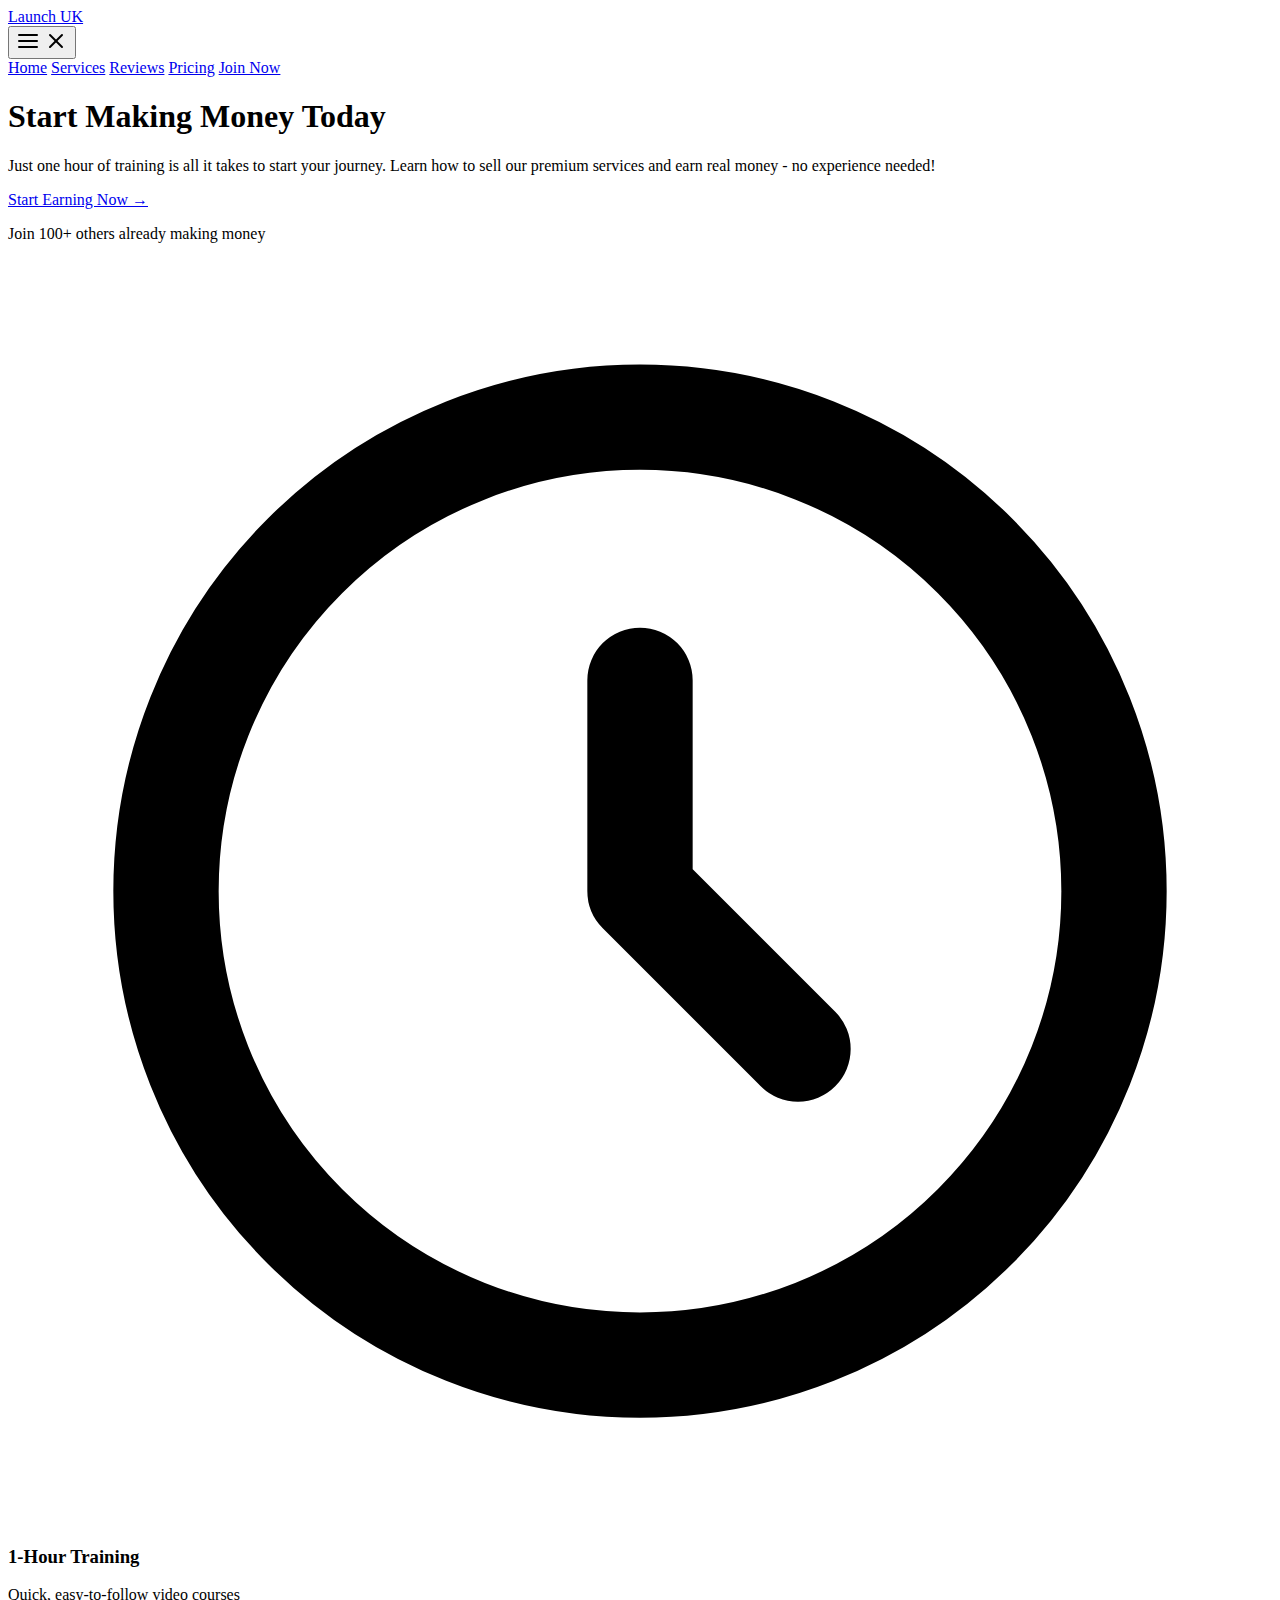
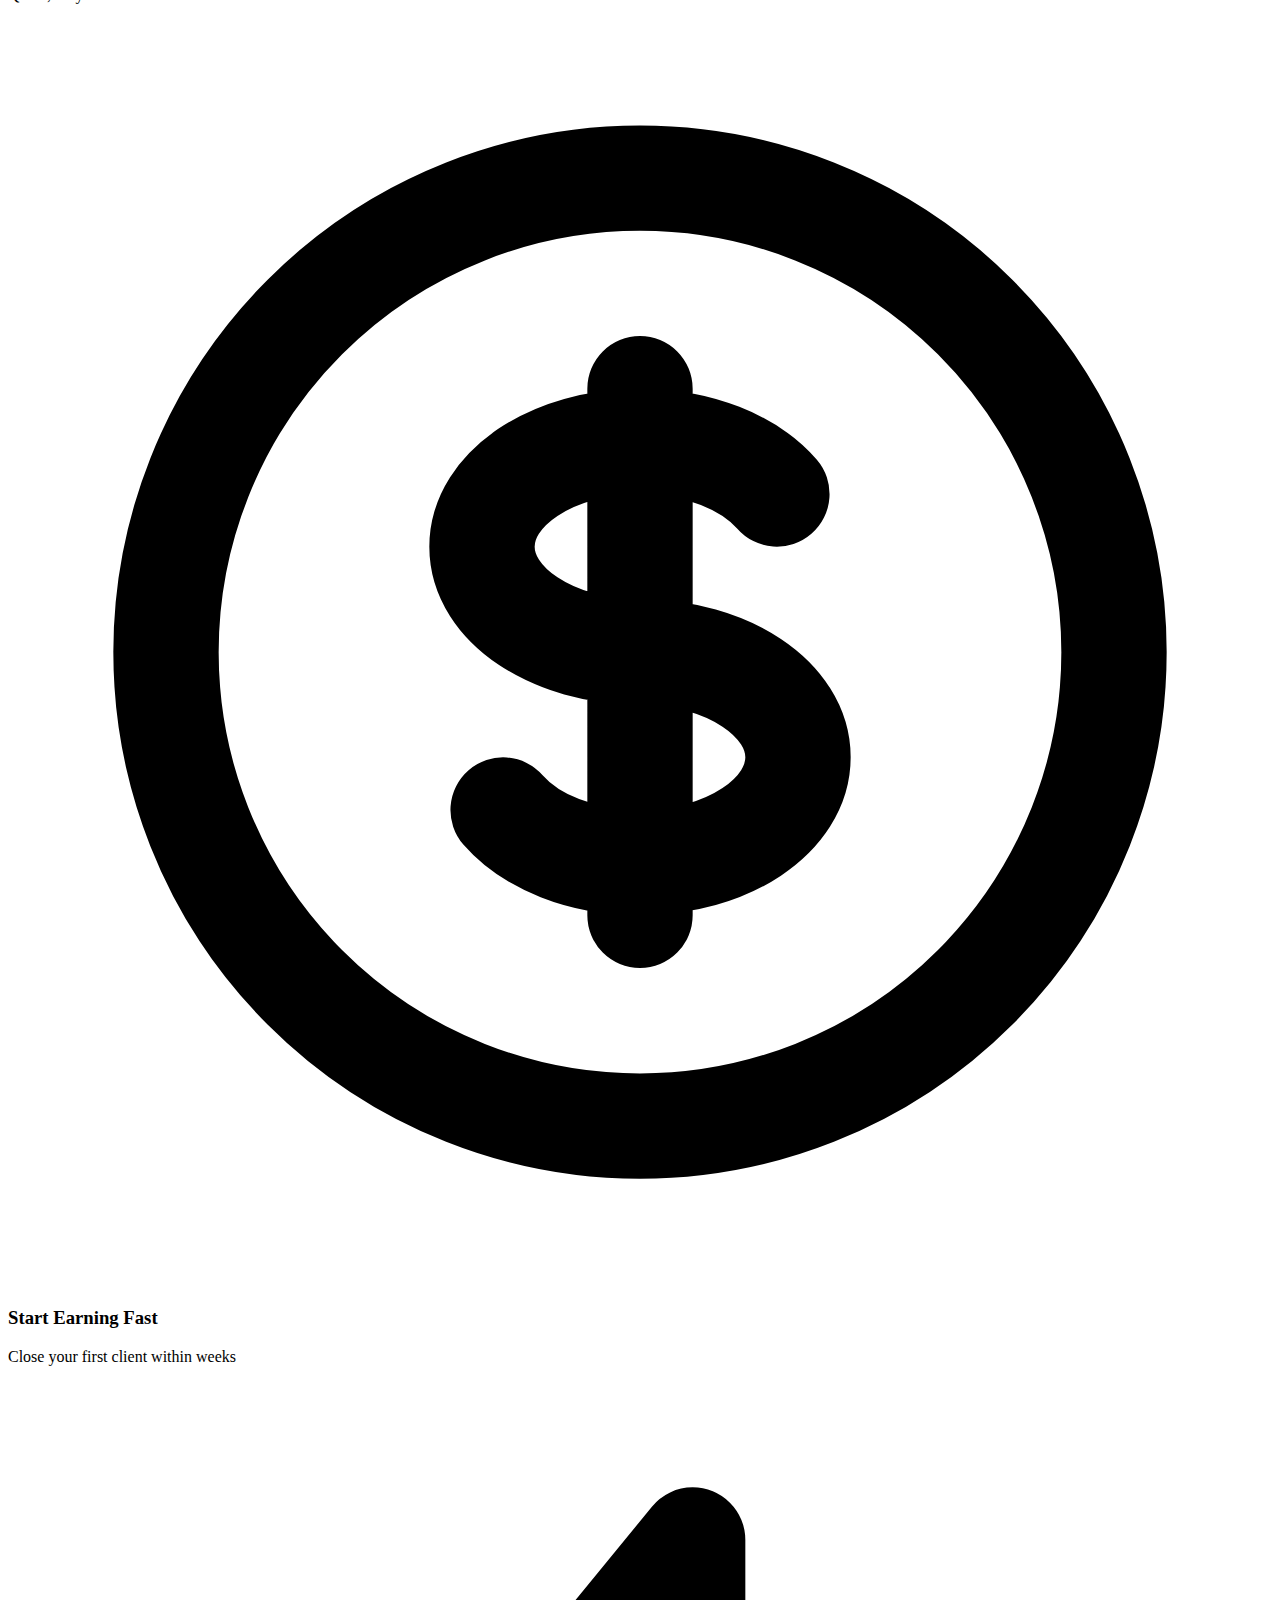
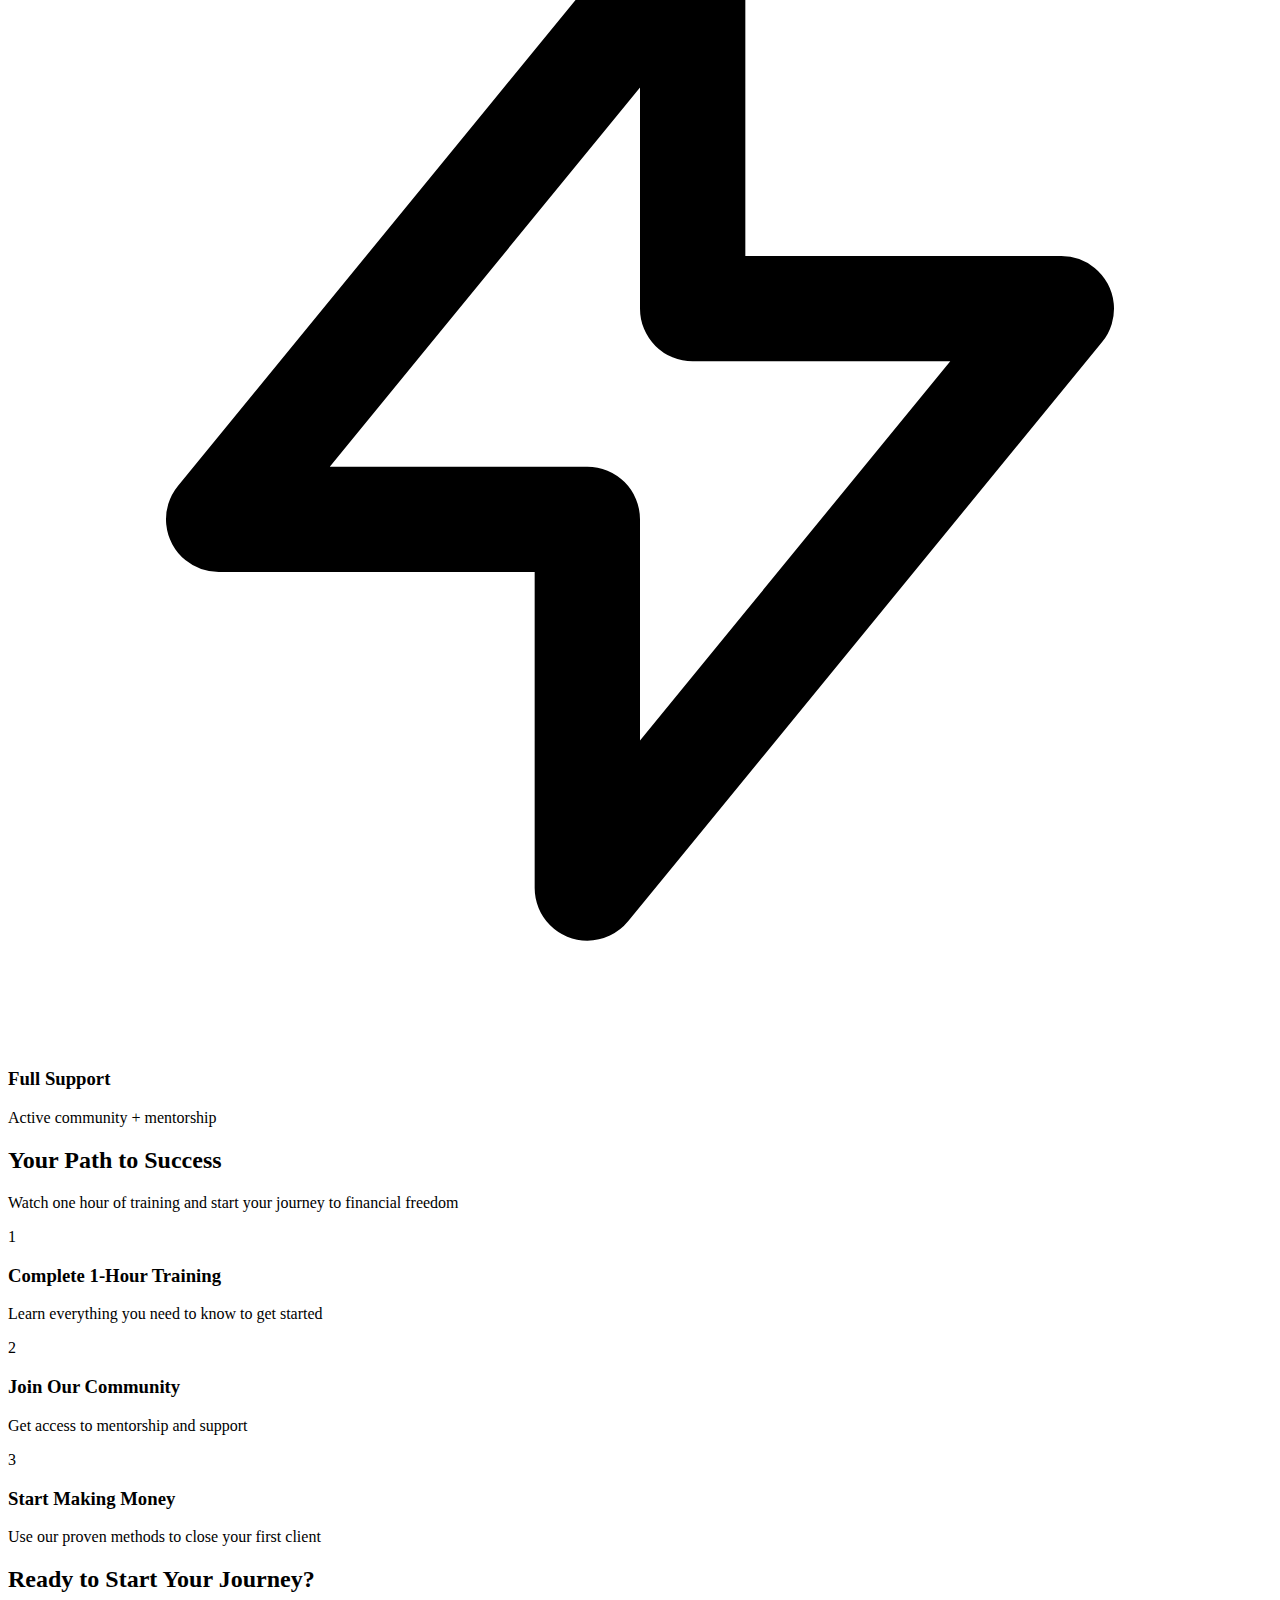
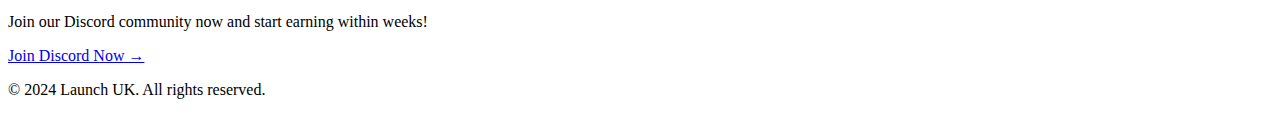
==== academy.html @ 35b86240 "Add files via upload" ====
<!DOCTYPE html>
<html lang="en">
<head>
    <meta charset="UTF-8">
    <meta name="viewport" content="width=device-width, initial-scale=1.0">
    <meta name="description" content="Join Launch UK Academy and start earning today">
    <title>Academy - Launch UK</title>
    <link href="https://fonts.googleapis.com/css2?family=Inter:wght@400;500;600;700&display=swap" rel="stylesheet">
    <link rel="stylesheet" href="assets/css/academy.css">
</head>
<body class="bg-neutral-900">
    <header class="sticky top-4 inset-x-0 flex flex-wrap md:justify-start md:flex-nowrap z-50 w-full">
        <nav class="relative max-w-[66rem] w-full bg-neutral-800 rounded-[28px] py-3 ps-5 pe-2 md:flex md:items-center md:justify-between md:py-0 mx-2 lg:mx-auto" aria-label="Global">
            <div class="flex items-center justify-between">
                <a class="flex-none rounded-md text-xl inline-block font-semibold text-white focus:outline-none focus:opacity-80" href="index.html" aria-label="Launch UK">Launch UK</a>
                <div class="md:hidden">
                    <button type="button" class="hs-collapse-toggle size-8 flex justify-center items-center text-sm font-semibold rounded-full bg-neutral-800 text-white" data-hs-collapse="#navbar-collapse" aria-controls="navbar-collapse" aria-label="Toggle navigation">
                        <svg class="hs-collapse-open:hidden flex-shrink-0 size-4" xmlns="http://www.w3.org/2000/svg" width="24" height="24" viewBox="0 0 24 24" fill="none" stroke="currentColor" stroke-width="2" stroke-linecap="round" stroke-linejoin="round">
                            <line x1="3" x2="21" y1="6" y2="6"/>
                            <line x1="3" x2="21" y1="12" y2="12"/>
                            <line x1="3" x2="21" y1="18" y2="18"/>
                        </svg>
                        <svg class="hs-collapse-open:block hidden flex-shrink-0 size-4" xmlns="http://www.w3.org/2000/svg" width="24" height="24" viewBox="0 0 24 24" fill="none" stroke="currentColor" stroke-width="2" stroke-linecap="round" stroke-linejoin="round">
                            <path d="M18 6 6 18"/>
                            <path d="m6 6 12 12"/>
                        </svg>
                    </button>
                </div>
            </div>
            <div id="navbar-collapse" class="hs-collapse hidden overflow-hidden transition-all duration-300 basis-full grow md:block">
                <div class="flex flex-col gap-y-4 gap-x-0 mt-5 md:flex-row md:items-center md:justify-end md:gap-y-0 md:gap-x-7 md:mt-0 md:ps-7">
                <a class="text-sm text-white hover:text-neutral-300 md:py-4" href="index.html">Home</a>
                <a class="text-sm text-white hover:text-neutral-300 md:py-4" href="services.html">Services</a>
                <a class="text-sm text-white hover:text-neutral-300 md:py-4" href="reviews.html">Reviews</a>
                <a class="text-sm text-white hover:text-neutral-300 md:py-4" href="pricing.html">Pricing</a>
                <a class="group inline-flex items-center gap-x-2 py-2 px-3 bg-purple-500 font-medium text-sm text-neutral-800 rounded-full focus:outline-none" href="https://discord.gg/launch">Join Now</a>
            </div>
        </nav>
    </header>

    <main class="py-10">
        <!-- Hero Section -->
        <div class="max-w-[85rem] mx-auto px-4 sm:px-6 lg:px-8 pt-24 pb-10">
            <div class="flex flex-col lg:flex-row gap-10 items-center">
                <div class="lg:w-1/2">
                    <h1 class="text-4xl sm:text-5xl lg:text-6xl font-bold text-white mb-6">
                        Start Making Money <span class="text-purple-500">Today</span>
                    </h1>
                    <p class="text-xl text-neutral-400 mb-8">
                        Just one hour of training is all it takes to start your journey. Learn how to sell our premium services and earn real money - no experience needed!
                    </p>
                    <div class="flex flex-col sm:flex-row gap-4">
                        <a href="https://discord.gg/launch" class="inline-flex justify-center items-center px-8 py-4 text-lg font-bold text-neutral-800 bg-purple-500 rounded-full hover:bg-purple-600 transition-all">
                            Start Earning Now →
                        </a>
                        <p class="text-sm text-neutral-400 mt-2">Join 100+ others already making money</p>
                    </div>
                </div>
                <div class="lg:w-1/2">
                    <div class="bg-neutral-800 p-8 rounded-2xl">
                        <div class="space-y-6">
                            <div class="flex items-center gap-4">
                                <div class="bg-purple-500 p-3 rounded-full">
                                    <svg class="h-6 w-6 text-white" fill="none" stroke="currentColor" viewBox="0 0 24 24">
                                        <path stroke-linecap="round" stroke-linejoin="round" stroke-width="2" d="M12 8v4l3 3m6-3a9 9 0 11-18 0 9 9 0 0118 0z"/>
                                    </svg>
                                </div>
                                <div>
                                    <h3 class="text-white font-semibold">1-Hour Training</h3>
                                    <p class="text-neutral-400">Quick, easy-to-follow video courses</p>
                                </div>
                            </div>
                            <div class="flex items-center gap-4">
                                <div class="bg-purple-500 p-3 rounded-full">
                                    <svg class="h-6 w-6 text-white" fill="none" stroke="currentColor" viewBox="0 0 24 24">
                                        <path stroke-linecap="round" stroke-linejoin="round" stroke-width="2" d="M12 8c-1.657 0-3 .895-3 2s1.343 2 3 2 3 .895 3 2-1.343 2-3 2m0-8c1.11 0 2.08.402 2.599 1M12 8V7m0 1v8m0 0v1m0-1c-1.11 0-2.08-.402-2.599-1M21 12a9 9 0 11-18 0 9 9 0 0118 0z"/>
                                    </svg>
                                </div>
                                <div>
                                    <h3 class="text-white font-semibold">Start Earning Fast</h3>
                                    <p class="text-neutral-400">Close your first client within weeks</p>
                                </div>
                            </div>
                            <div class="flex items-center gap-4">
                                <div class="bg-purple-500 p-3 rounded-full">
                                    <svg class="h-6 w-6 text-white" fill="none" stroke="currentColor" viewBox="0 0 24 24">
                                        <path stroke-linecap="round" stroke-linejoin="round" stroke-width="2" d="M13 10V3L4 14h7v7l9-11h-7z"/>
                                    </svg>
                                </div>
                                <div>
                                    <h3 class="text-white font-semibold">Full Support</h3>
                                    <p class="text-neutral-400">Active community + mentorship</p>
                                </div>
                            </div>
                        </div>
                    </div>
                </div>
            </div>
        </div>

        <!-- Progress Timeline -->
        <div class="max-w-[85rem] mx-auto px-4 sm:px-6 lg:px-8 py-10">
            <div class="text-center mb-10">
                <h2 class="text-3xl font-bold text-white mb-4">Your Path to Success</h2>
                <p class="text-neutral-400">Watch one hour of training and start your journey to financial freedom</p>
            </div>
            
            <div class="max-w-3xl mx-auto">
                <div class="space-y-8">
                    <div class="flex gap-4 items-center bg-neutral-800/50 p-6 rounded-xl">
                        <div class="bg-purple-500 h-10 w-10 rounded-full flex items-center justify-center text-neutral-800 font-bold">1</div>
                        <div>
                            <h3 class="text-white font-semibold">Complete 1-Hour Training</h3>
                            <p class="text-neutral-400">Learn everything you need to know to get started</p>
                        </div>
                    </div>
                    
                    <div class="flex gap-4 items-center bg-neutral-800/50 p-6 rounded-xl">
                        <div class="bg-purple-500 h-10 w-10 rounded-full flex items-center justify-center text-neutral-800 font-bold">2</div>
                        <div>
                            <h3 class="text-white font-semibold">Join Our Community</h3>
                            <p class="text-neutral-400">Get access to mentorship and support</p>
                        </div>
                    </div>
                    
                    <div class="flex gap-4 items-center bg-neutral-800/50 p-6 rounded-xl">
                        <div class="bg-purple-500 h-10 w-10 rounded-full flex items-center justify-center text-neutral-800 font-bold">3</div>
                        <div>
                            <h3 class="text-white font-semibold">Start Making Money</h3>
                            <p class="text-neutral-400">Use our proven methods to close your first client</p>
                        </div>
                    </div>
                </div>
            </div>
        </div>

        <!-- CTA Section -->
        <div class="max-w-[85rem] mx-auto px-4 sm:px-6 lg:px-8 py-10">
            <div class="bg-purple-500 rounded-2xl p-8 sm:p-16 text-center">
                <h2 class="text-3xl sm:text-4xl font-bold text-neutral-800 mb-6">Ready to Start Your Journey?</h2>
                <p class="text-neutral-700 text-lg mb-8">Join our Discord community now and start earning within weeks!</p>
                <a href="https://discord.gg/launch" class="inline-flex justify-center items-center px-8 py-4 text-lg font-bold text-purple-500 bg-neutral-800 rounded-full hover:bg-neutral-700 transition-all">
                    Join Discord Now →
                </a>
            </div>
        </div>
    </main>

    <footer class="bg-neutral-900 border-t border-neutral-800">
        <div class="max-w-5xl mx-auto px-4 xl:px-0 py-8 text-center">
            <p class="text-sm text-neutral-400">© 2024 Launch UK. All rights reserved.</p>
        </div>
    </footer>
    <script src="assets/js/preline.js"></script>
</body>
</html>
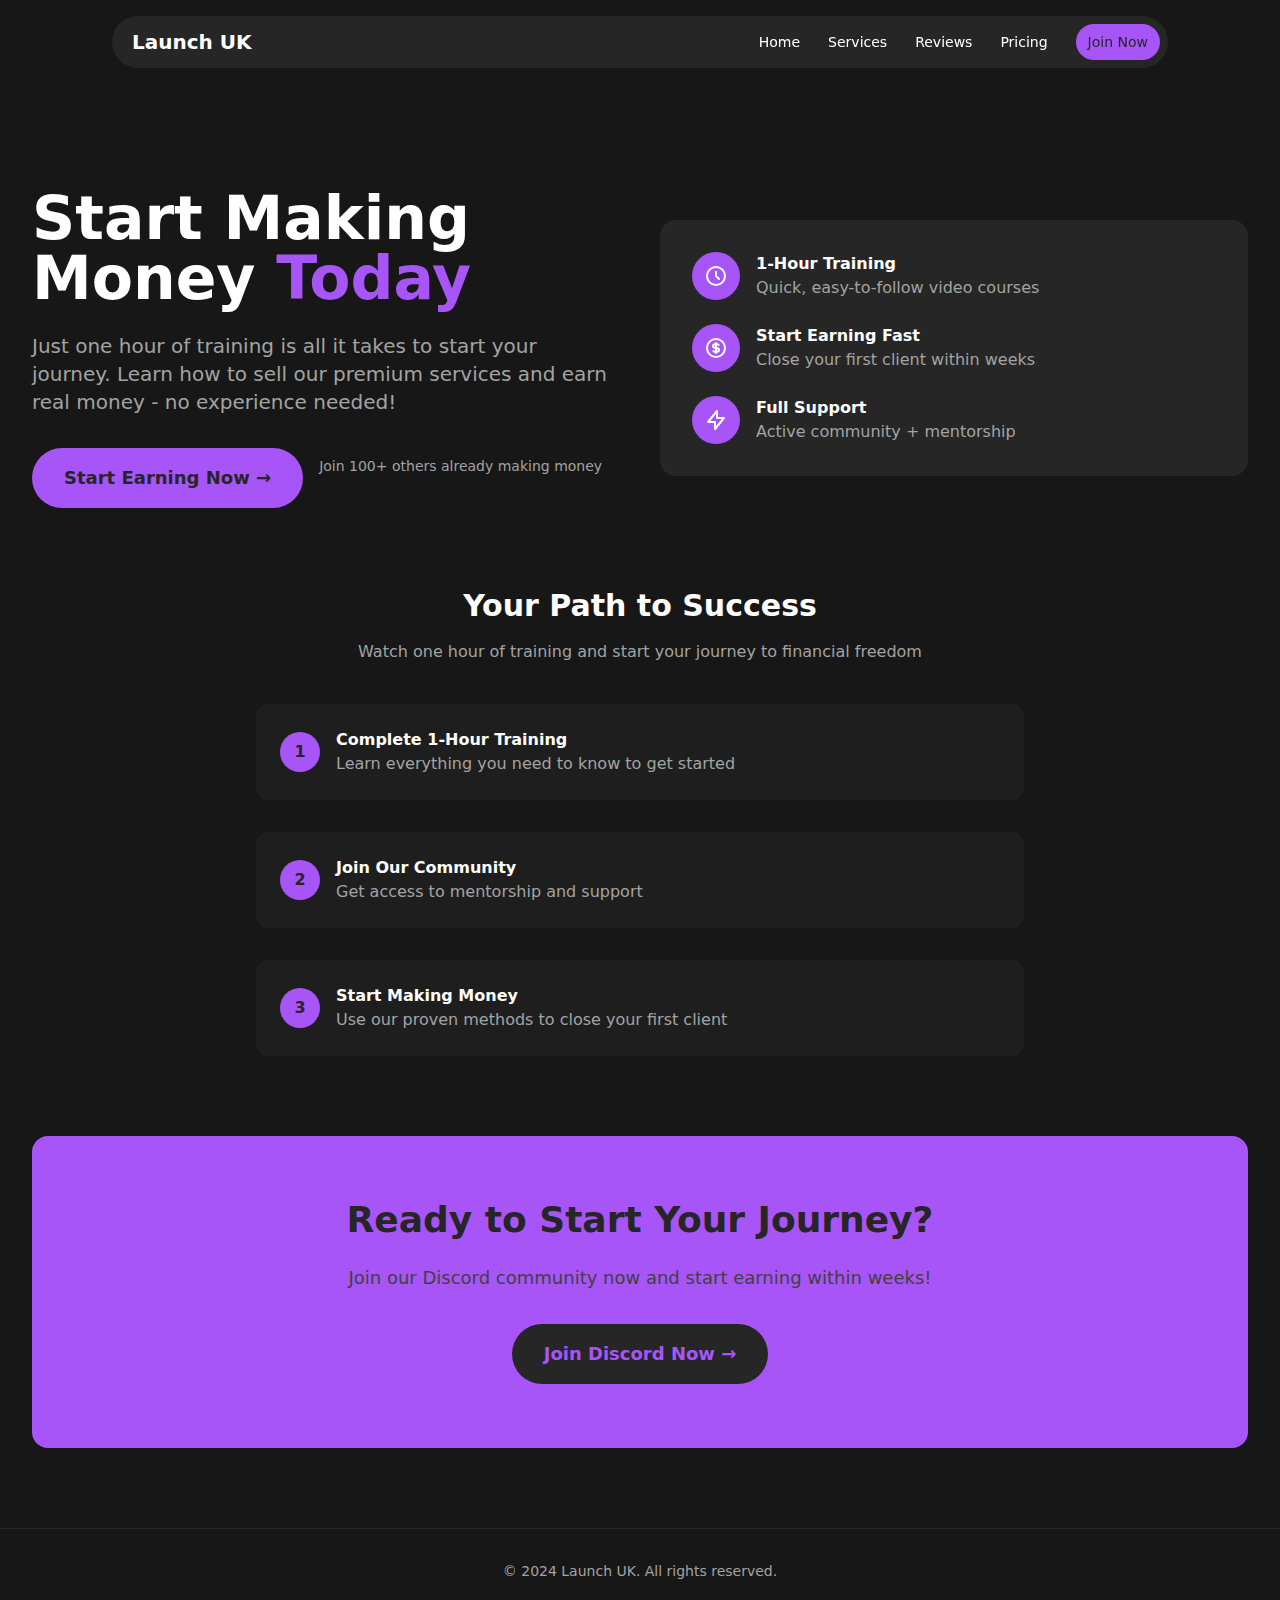
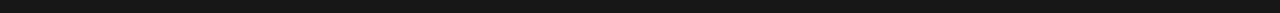
==== commit e051e84b: "Update academy.html" ====
--- a/academy.html
+++ b/academy.html
@@ -7,7 +7,7 @@
     <meta name="description" content="Join Launch UK Academy and start earning today">
     <title>Academy - Launch UK</title>
     <link href="https://fonts.googleapis.com/css2?family=Inter:wght@400;500;600;700&display=swap" rel="stylesheet">
-    <link rel="stylesheet" href="assets/css/academy.css">
+    <link rel="stylesheet" href="academy.css">
 </head>
 <body class="bg-neutral-900">
     <header class="sticky top-4 inset-x-0 flex flex-wrap md:justify-start md:flex-nowrap z-50 w-full">
@@ -152,6 +152,6 @@
             <p class="text-sm text-neutral-400">© 2024 Launch UK. All rights reserved.</p>
         </div>
     </footer>
-    <script src="assets/js/preline.js"></script>
+    <script src="preline.js"></script>
 </body>
 </html>
--- a/academy.css
+++ b/academy.css
@@ -0,0 +1,1609 @@
+/*academy*/
+::before,
+::after {
+  --tw-content: '';
+}
+/*
+1. Use a consistent sensible line-height in all browsers.
+2. Prevent adjustments of font size after orientation changes in iOS.
+3. Use a more readable tab size.
+4. Use the user's configured `sans` font-family by default.
+5. Use the user's configured `sans` font-feature-settings by default.
+6. Use the user's configured `sans` font-variation-settings by default.
+7. Disable tap highlights on iOS
+*/
+html,
+:host {
+  line-height: 1.5;
+  /* 1 */
+  -webkit-text-size-adjust: 100%;
+  /* 2 */
+  -moz-tab-size: 4;
+  /* 3 */
+  tab-size: 4;
+  /* 3 */
+  font-family: ui-sans-serif, system-ui, sans-serif, "Apple Color Emoji", "Segoe UI Emoji", "Segoe UI Symbol", "Noto Color Emoji";
+  /* 4 */
+  font-feature-settings: normal;
+  /* 5 */
+  font-variation-settings: normal;
+  /* 6 */
+  -webkit-tap-highlight-color: transparent;
+  /* 7 */
+}
+/*
+1. Remove the margin in all browsers.
+2. Inherit line-height from `html` so users can set them as a class directly on the `html` element.
+*/
+body {
+  margin: 0;
+  /* 1 */
+  line-height: inherit;
+  /* 2 */
+}
+/*
+1. Add the correct height in Firefox.
+2. Correct the inheritance of border color in Firefox. (https://bugzilla.mozilla.org/show_bug.cgi?id=190655)
+3. Ensure horizontal rules are visible by default.
+*/
+hr {
+  height: 0;
+  /* 1 */
+  color: inherit;
+  /* 2 */
+  border-top-width: 1px;
+  /* 3 */
+}
+/*
+Add the correct text decoration in Chrome, Edge, and Safari.
+*/
+abbr:where([title]) {
+  text-decoration: underline dotted;
+}
+/*
+Remove the default font size and weight for headings.
+*/
+h1,
+h2,
+h3,
+h4,
+h5,
+h6 {
+  font-size: inherit;
+  font-weight: inherit;
+}
+/*
+Reset links to optimize for opt-in styling instead of opt-out.
+*/
+a {
+  color: inherit;
+  text-decoration: inherit;
+}
+/*
+Add the correct font weight in Edge and Safari.
+*/
+b,
+strong {
+  font-weight: bolder;
+}
+/*
+1. Use the user's configured `mono` font-family by default.
+2. Use the user's configured `mono` font-feature-settings by default.
+3. Use the user's configured `mono` font-variation-settings by default.
+4. Correct the odd `em` font sizing in all browsers.
+*/
+code,
+kbd,
+samp,
+pre {
+  font-family: ui-monospace, SFMono-Regular, Menlo, Monaco, Consolas, "Liberation Mono", "Courier New", monospace;
+  /* 1 */
+  font-feature-settings: normal;
+  /* 2 */
+  font-variation-settings: normal;
+  /* 3 */
+  font-size: 1em;
+  /* 4 */
+}
+/*
+Add the correct font size in all browsers.
+*/
+small {
+  font-size: 80%;
+}
+/*
+Prevent `sub` and `sup` elements from affecting the line height in all browsers.
+*/
+sub,
+sup {
+  font-size: 75%;
+  line-height: 0;
+  position: relative;
+  vertical-align: baseline;
+}
+sub {
+  bottom: -0.25em;
+}
+sup {
+  top: -0.5em;
+}
+/*
+1. Remove text indentation from table contents in Chrome and Safari. (https://bugs.chromium.org/p/chromium/issues/detail?id=999088, https://bugs.webkit.org/show_bug.cgi?id=201297)
+2. Correct table border color inheritance in all Chrome and Safari. (https://bugs.chromium.org/p/chromium/issues/detail?id=935729, https://bugs.webkit.org/show_bug.cgi?id=195016)
+3. Remove gaps between table borders by default.
+*/
+table {
+  text-indent: 0;
+  /* 1 */
+  border-color: inherit;
+  /* 2 */
+  border-collapse: collapse;
+  /* 3 */
+}
+/*
+1. Change the font styles in all browsers.
+2. Remove the margin in Firefox and Safari.
+3. Remove default padding in all browsers.
+*/
+button,
+input,
+optgroup,
+select,
+textarea {
+  font-family: inherit;
+  /* 1 */
+  font-feature-settings: inherit;
+  /* 1 */
+  font-variation-settings: inherit;
+  /* 1 */
+  font-size: 100%;
+  /* 1 */
+  font-weight: inherit;
+  /* 1 */
+  line-height: inherit;
+  /* 1 */
+  letter-spacing: inherit;
+  /* 1 */
+  color: inherit;
+  /* 1 */
+  margin: 0;
+  /* 2 */
+  padding: 0;
+  /* 3 */
+}
+/*
+Remove the inheritance of text transform in Edge and Firefox.
+*/
+button,
+select {
+  text-transform: none;
+}
+/*
+1. Correct the inability to style clickable types in iOS and Safari.
+2. Remove default button styles.
+*/
+button,
+input:where([type='button']),
+input:where([type='reset']),
+input:where([type='submit']) {
+  -webkit-appearance: button;
+  /* 1 */
+  background-color: transparent;
+  /* 2 */
+  background-image: none;
+  /* 2 */
+}
+/*
+Use the modern Firefox focus style for all focusable elements.
+*/
+:-moz-focusring {
+  outline: auto;
+}
+/*
+Remove the additional `:invalid` styles in Firefox. (https://github.com/mozilla/gecko-dev/blob/2f9eacd9d3d995c937b4251a5557d95d494c9be1/layout/style/res/forms.css#L728-L737)
+*/
+:-moz-ui-invalid {
+  box-shadow: none;
+}
+/*
+Add the correct vertical alignment in Chrome and Firefox.
+*/
+progress {
+  vertical-align: baseline;
+}
+/*
+Correct the cursor style of increment and decrement buttons in Safari.
+*/
+::-webkit-inner-spin-button,
+::-webkit-outer-spin-button {
+  height: auto;
+}
+/*
+1. Correct the odd appearance in Chrome and Safari.
+2. Correct the outline style in Safari.
+*/
+[type='search'] {
+  -webkit-appearance: textfield;
+  /* 1 */
+  outline-offset: -2px;
+  /* 2 */
+}
+/*
+Remove the inner padding in Chrome and Safari on macOS.
+*/
+::-webkit-search-decoration {
+  -webkit-appearance: none;
+}
+/*
+1. Correct the inability to style clickable types in iOS and Safari.
+2. Change font properties to `inherit` in Safari.
+*/
+::-webkit-file-upload-button {
+  -webkit-appearance: button;
+  /* 1 */
+  font: inherit;
+  /* 2 */
+}
+/*
+Add the correct display in Chrome and Safari.
+*/
+summary {
+  display: list-item;
+}
+/*
+Removes the default spacing and border for appropriate elements.
+*/
+blockquote,
+dl,
+dd,
+h1,
+h2,
+h3,
+h4,
+h5,
+h6,
+hr,
+figure,
+p,
+pre {
+  margin: 0;
+}
+fieldset {
+  margin: 0;
+  padding: 0;
+}
+legend {
+  padding: 0;
+}
+ol,
+ul,
+menu {
+  list-style: none;
+  margin: 0;
+  padding: 0;
+}
+/*
+Reset default styling for dialogs.
+*/
+dialog {
+  padding: 0;
+}
+/*
+Prevent resizing textareas horizontally by default.
+*/
+textarea {
+  resize: vertical;
+}
+/*
+1. Reset the default placeholder opacity in Firefox. (https://github.com/tailwindlabs/tailwindcss/issues/3300)
+2. Set the default placeholder color to the user's configured gray 400 color.
+*/
+input::placeholder,
+textarea::placeholder {
+  opacity: 1;
+  /* 1 */
+  color: #9ca3af;
+  /* 2 */
+}
+/*
+Set the default cursor for buttons.
+*/
+button,
+[role="button"] {
+  cursor: pointer;
+}
+/*
+Make sure disabled buttons don't get the pointer cursor.
+*/
+:disabled {
+  cursor: default;
+}
+/*
+1. Make replaced elements `display: block` by default. (https://github.com/mozdevs/cssremedy/issues/14)
+2. Add `vertical-align: middle` to align replaced elements more sensibly by default. (https://github.com/jensimmons/cssremedy/issues/14#issuecomment-634934210)
+   This can trigger a poorly considered lint error in some tools but is included by design.
+*/
+img,
+svg,
+video,
+canvas,
+audio,
+iframe,
+embed,
+object {
+  display: block;
+  /* 1 */
+  vertical-align: middle;
+  /* 2 */
+}
+/*
+Constrain images and videos to the parent width and preserve their intrinsic aspect ratio. (https://github.com/mozdevs/cssremedy/issues/14)
+*/
+img,
+video {
+  max-width: 100%;
+  height: auto;
+}
+/* Make elements with the HTML hidden attribute stay hidden by default */
+[hidden]:where(:not([hidden="until-found"])) {
+  display: none;
+}
+@layer __play_components__;
+.relative {
+  position: relative;
+}
+.sticky {
+  position: sticky;
+}
+.inset-x-0 {
+  left: 0px;
+  right: 0px;
+}
+.top-4 {
+  top: 1rem;
+}
+.z-50 {
+  z-index: 50;
+}
+.mx-2 {
+  margin-left: 0.5rem;
+  margin-right: 0.5rem;
+}
+.mx-auto {
+  margin-left: auto;
+  margin-right: auto;
+}
+.mb-10 {
+  margin-bottom: 2.5rem;
+}
+.mb-3 {
+  margin-bottom: 0.75rem;
+}
+.mb-4 {
+  margin-bottom: 1rem;
+}
+.mt-4 {
+  margin-top: 1rem;
+}
+.mt-5 {
+  margin-top: 1.25rem;
+}
+.mt-6 {
+  margin-top: 1.5rem;
+}
+.block {
+  display: block;
+}
+.inline-block {
+  display: inline-block;
+}
+.flex {
+  display: flex;
+}
+.inline-flex {
+  display: inline-flex;
+}
+.grid {
+  display: grid;
+}
+.hidden {
+  display: none;
+}
+.size-4 {
+  width: 1rem;
+  height: 1rem;
+}
+.size-8 {
+  width: 2rem;
+  height: 2rem;
+}
+.w-full {
+  width: 100%;
+}
+.max-w-4xl {
+  max-width: 56rem;
+}
+.max-w-5xl {
+  max-width: 64rem;
+}
+.max-w-\[66rem\] {
+  max-width: 66rem;
+}
+.flex-none {
+  flex: none;
+}
+.flex-shrink-0 {
+  flex-shrink: 0;
+}
+.grow {
+  flex-grow: 1;
+}
+.basis-full {
+  flex-basis: 100%;
+}
+.transform {
+  transform: translate(var(--tw-translate-x), var(--tw-translate-y)) rotate(var(--tw-rotate)) skewX(var(--tw-skew-x)) skewY(var(--tw-skew-y)) scaleX(var(--tw-scale-x)) scaleY(var(--tw-scale-y));
+}
+.list-inside {
+  list-style-position: inside;
+}
+.list-disc {
+  list-style-type: disc;
+}
+.grid-cols-1 {
+  grid-template-columns: repeat(1, minmax(0, 1fr));
+}
+.flex-col {
+  flex-direction: column;
+}
+.flex-wrap {
+  flex-wrap: wrap;
+}
+.items-center {
+  align-items: center;
+}
+.justify-center {
+  justify-content: center;
+}
+.justify-between {
+  justify-content: space-between;
+}
+.gap-6 {
+  gap: 1.5rem;
+}
+.gap-x-0 {
+  column-gap: 0px;
+}
+.gap-x-2 {
+  column-gap: 0.5rem;
+}
+.gap-y-4 {
+  row-gap: 1rem;
+}
+.space-y-4 > :not([hidden]) ~ :not([hidden]) {
+  --tw-space-y-reverse: 0;
+  margin-top: calc(1rem * calc(1 - var(--tw-space-y-reverse)));
+  margin-bottom: calc(1rem * var(--tw-space-y-reverse));
+}
+.space-y-8 > :not([hidden]) ~ :not([hidden]) {
+  --tw-space-y-reverse: 0;
+  margin-top: calc(2rem * calc(1 - var(--tw-space-y-reverse)));
+  margin-bottom: calc(2rem * var(--tw-space-y-reverse));
+}
+.overflow-hidden {
+  overflow: hidden;
+}
+.rounded-\[28px\] {
+  border-radius: 28px;
+}
+.rounded-full {
+  border-radius: 9999px;
+}
+.rounded-lg {
+  border-radius: 0.5rem;
+}
+.rounded-md {
+  border-radius: 0.375rem;
+}
+.border-t {
+  border-top-width: 1px;
+}
+.border-neutral-800 {
+  --tw-border-opacity: 1;
+  border-color: rgb(38 38 38 / var(--tw-border-opacity, 1));
+}
+.bg-neutral-800 {
+  --tw-bg-opacity: 1;
+  background-color: rgb(38 38 38 / var(--tw-bg-opacity, 1));
+}
+.bg-neutral-900 {
+  --tw-bg-opacity: 1;
+  background-color: rgb(23 23 23 / var(--tw-bg-opacity, 1));
+}
+.bg-purple-500 {
+  --tw-bg-opacity: 1;
+  background-color: rgb(168 85 247 / var(--tw-bg-opacity, 1));
+}
+.p-6 {
+  padding: 1.5rem;
+}
+.px-3 {
+  padding-left: 0.75rem;
+  padding-right: 0.75rem;
+}
+.px-4 {
+  padding-left: 1rem;
+  padding-right: 1rem;
+}
+.px-6 {
+  padding-left: 1.5rem;
+  padding-right: 1.5rem;
+}
+.py-2 {
+  padding-top: 0.5rem;
+  padding-bottom: 0.5rem;
+}
+.py-20 {
+  padding-top: 5rem;
+  padding-bottom: 5rem;
+}
+.py-3 {
+  padding-top: 0.75rem;
+  padding-bottom: 0.75rem;
+}
+.py-8 {
+  padding-top: 2rem;
+  padding-bottom: 2rem;
+}
+.pb-24 {
+  padding-bottom: 6rem;
+}
+.pe-2 {
+  padding-inline-end: 0.5rem;
+}
+.ps-5 {
+  padding-inline-start: 1.25rem;
+}
+.pt-24 {
+  padding-top: 6rem;
+}
+.text-center {
+  text-align: center;
+}
+.text-2xl {
+  font-size: 1.5rem;
+  line-height: 2rem;
+}
+.text-5xl {
+  font-size: 3rem;
+  line-height: 1;
+}
+.text-lg {
+  font-size: 1.125rem;
+  line-height: 1.75rem;
+}
+.text-sm {
+  font-size: 0.875rem;
+  line-height: 1.25rem;
+}
+.text-xl {
+  font-size: 1.25rem;
+  line-height: 1.75rem;
+}
+.font-medium {
+  font-weight: 500;
+}
+.font-semibold {
+  font-weight: 600;
+}
+.text-neutral-400 {
+  --tw-text-opacity: 1;
+  color: rgb(163 163 163 / var(--tw-text-opacity, 1));
+}
+.text-neutral-800 {
+  --tw-text-opacity: 1;
+  color: rgb(38 38 38 / var(--tw-text-opacity, 1));
+}
+.text-purple-500 {
+  --tw-text-opacity: 1;
+  color: rgb(168 85 247 / var(--tw-text-opacity, 1));
+}
+.text-white {
+  --tw-text-opacity: 1;
+  color: rgb(255 255 255 / var(--tw-text-opacity, 1));
+}
+.shadow-md {
+  --tw-shadow: 0 4px 6px -1px rgb(0 0 0 / 0.1), 0 2px 4px -2px rgb(0 0 0 / 0.1);
+  --tw-shadow-colored: 0 4px 6px -1px var(--tw-shadow-color), 0 2px 4px -2px var(--tw-shadow-color);
+  box-shadow: var(--tw-ring-offset-shadow, 0 0 #0000), var(--tw-ring-shadow, 0 0 #0000), var(--tw-shadow);
+}
+.transition-all {
+  transition-property: all;
+  transition-timing-function: cubic-bezier(0.4, 0, 0.2, 1);
+  transition-duration: 150ms;
+}
+.transition-transform {
+  transition-property: transform;
+  transition-timing-function: cubic-bezier(0.4, 0, 0.2, 1);
+  transition-duration: 150ms;
+}
+.duration-300 {
+  transition-duration: 300ms;
+}
+.hover\:scale-105:hover {
+  --tw-scale-x: 1.05;
+  --tw-scale-y: 1.05;
+  transform: translate(var(--tw-translate-x), var(--tw-translate-y)) rotate(var(--tw-rotate)) skewX(var(--tw-skew-x)) skewY(var(--tw-skew-y)) scaleX(var(--tw-scale-x)) scaleY(var(--tw-scale-y));
+}
+.hover\:text-neutral-300:hover {
+  --tw-text-opacity: 1;
+  color: rgb(212 212 212 / var(--tw-text-opacity, 1));
+}
+.focus\:opacity-80:focus {
+  opacity: 0.8;
+}
+.focus\:outline-none:focus {
+  outline: 2px solid transparent;
+  outline-offset: 2px;
+}
+@media (min-width: 768px) {
+  .md\:mt-0 {
+    margin-top: 0px;
+  }
+  .md\:block {
+    display: block;
+  }
+  .md\:flex {
+    display: flex;
+  }
+  .md\:hidden {
+    display: none;
+  }
+  .md\:grid-cols-2 {
+    grid-template-columns: repeat(2, minmax(0, 1fr));
+  }
+  .md\:flex-row {
+    flex-direction: row;
+  }
+  .md\:flex-nowrap {
+    flex-wrap: nowrap;
+  }
+  .md\:items-center {
+    align-items: center;
+  }
+  .md\:justify-start {
+    justify-content: flex-start;
+  }
+  .md\:justify-end {
+    justify-content: flex-end;
+  }
+  .md\:justify-between {
+    justify-content: space-between;
+  }
+  .md\:gap-x-7 {
+    column-gap: 1.75rem;
+  }
+  .md\:gap-y-0 {
+    row-gap: 0px;
+  }
+  .md\:py-0 {
+    padding-top: 0px;
+    padding-bottom: 0px;
+  }
+  .md\:py-4 {
+    padding-top: 1rem;
+    padding-bottom: 1rem;
+  }
+  .md\:ps-7 {
+    padding-inline-start: 1.75rem;
+  }
+  .md\:text-4xl {
+    font-size: 2.25rem;
+    line-height: 2.5rem;
+  }
+  .md\:text-6xl {
+    font-size: 3.75rem;
+    line-height: 1;
+  }
+}
+@media (min-width: 1024px) {
+  .lg\:mx-auto {
+    margin-left: auto;
+    margin-right: auto;
+  }
+  .lg\:grid-cols-3 {
+    grid-template-columns: repeat(3, minmax(0, 1fr));
+  }
+  .lg\:pt-32 {
+    padding-top: 8rem;
+  }
+}
+@media (min-width: 1280px) {
+  .xl\:px-0 {
+    padding-left: 0px;
+    padding-right: 0px;
+  }
+}
+*, ::before, ::after {
+  --tw-border-spacing-x: 0;
+  --tw-border-spacing-y: 0;
+  --tw-translate-x: 0;
+  --tw-translate-y: 0;
+  --tw-rotate: 0;
+  --tw-skew-x: 0;
+  --tw-skew-y: 0;
+  --tw-scale-x: 1;
+  --tw-scale-y: 1;
+  --tw-pan-x: ;
+  --tw-pan-y: ;
+  --tw-pinch-zoom: ;
+  --tw-scroll-snap-strictness: proximity;
+  --tw-gradient-from-position: ;
+  --tw-gradient-via-position: ;
+  --tw-gradient-to-position: ;
+  --tw-ordinal: ;
+  --tw-slashed-zero: ;
+  --tw-numeric-figure: ;
+  --tw-numeric-spacing: ;
+  --tw-numeric-fraction: ;
+  --tw-ring-inset: ;
+  --tw-ring-offset-width: 0px;
+  --tw-ring-offset-color: #fff;
+  --tw-ring-color: rgb(59 130 246 / 0.5);
+  --tw-ring-offset-shadow: 0 0 #0000;
+  --tw-ring-shadow: 0 0 #0000;
+  --tw-shadow: 0 0 #0000;
+  --tw-shadow-colored: 0 0 #0000;
+  --tw-blur: ;
+  --tw-brightness: ;
+  --tw-contrast: ;
+  --tw-grayscale: ;
+  --tw-hue-rotate: ;
+  --tw-invert: ;
+  --tw-saturate: ;
+  --tw-sepia: ;
+  --tw-drop-shadow: ;
+  --tw-backdrop-blur: ;
+  --tw-backdrop-brightness: ;
+  --tw-backdrop-contrast: ;
+  --tw-backdrop-grayscale: ;
+  --tw-backdrop-hue-rotate: ;
+  --tw-backdrop-invert: ;
+  --tw-backdrop-opacity: ;
+  --tw-backdrop-saturate: ;
+  --tw-backdrop-sepia: ;
+  --tw-contain-size: ;
+  --tw-contain-layout: ;
+  --tw-contain-paint: ;
+  --tw-contain-style: ;
+}
+::backdrop {
+  --tw-border-spacing-x: 0;
+  --tw-border-spacing-y: 0;
+  --tw-translate-x: 0;
+  --tw-translate-y: 0;
+  --tw-rotate: 0;
+  --tw-skew-x: 0;
+  --tw-skew-y: 0;
+  --tw-scale-x: 1;
+  --tw-scale-y: 1;
+  --tw-pan-x: ;
+  --tw-pan-y: ;
+  --tw-pinch-zoom: ;
+  --tw-scroll-snap-strictness: proximity;
+  --tw-gradient-from-position: ;
+  --tw-gradient-via-position: ;
+  --tw-gradient-to-position: ;
+  --tw-ordinal: ;
+  --tw-slashed-zero: ;
+  --tw-numeric-figure: ;
+  --tw-numeric-spacing: ;
+  --tw-numeric-fraction: ;
+  --tw-ring-inset: ;
+  --tw-ring-offset-width: 0px;
+  --tw-ring-offset-color: #fff;
+  --tw-ring-color: rgb(59 130 246 / 0.5);
+  --tw-ring-offset-shadow: 0 0 #0000;
+  --tw-ring-shadow: 0 0 #0000;
+  --tw-shadow: 0 0 #0000;
+  --tw-shadow-colored: 0 0 #0000;
+  --tw-blur: ;
+  --tw-brightness: ;
+  --tw-contrast: ;
+  --tw-grayscale: ;
+  --tw-hue-rotate: ;
+  --tw-invert: ;
+  --tw-saturate: ;
+  --tw-sepia: ;
+  --tw-drop-shadow: ;
+  --tw-backdrop-blur: ;
+  --tw-backdrop-brightness: ;
+  --tw-backdrop-contrast: ;
+  --tw-backdrop-grayscale: ;
+  --tw-backdrop-hue-rotate: ;
+  --tw-backdrop-invert: ;
+  --tw-backdrop-opacity: ;
+  --tw-backdrop-saturate: ;
+  --tw-backdrop-sepia: ;
+  --tw-contain-size: ;
+  --tw-contain-layout: ;
+  --tw-contain-paint: ;
+  --tw-contain-style: ;
+}
+/*
+! tailwindcss v3.4.15 | MIT License | https://tailwindcss.com
+*/
+/*
+1. Prevent padding and border from affecting element width. (https://github.com/mozdevs/cssremedy/issues/4)
+2. Allow adding a border to an element by just adding a border-width. (https://github.com/tailwindcss/tailwindcss/pull/116)
+*/
+*,
+::before,
+::after {
+  box-sizing: border-box;
+  /* 1 */
+  border-width: 0;
+  /* 2 */
+  border-style: solid;
+  /* 2 */
+  border-color: #e5e7eb;
+  /* 2 */
+}
+::before,
+::after {
+  --tw-content: '';
+}
+/*
+1. Use a consistent sensible line-height in all browsers.
+2. Prevent adjustments of font size after orientation changes in iOS.
+3. Use a more readable tab size.
+4. Use the user's configured `sans` font-family by default.
+5. Use the user's configured `sans` font-feature-settings by default.
+6. Use the user's configured `sans` font-variation-settings by default.
+7. Disable tap highlights on iOS
+*/
+html,
+:host {
+  line-height: 1.5;
+  /* 1 */
+  -webkit-text-size-adjust: 100%;
+  /* 2 */
+  -moz-tab-size: 4;
+  /* 3 */
+  tab-size: 4;
+  /* 3 */
+  font-family: ui-sans-serif, system-ui, sans-serif, "Apple Color Emoji", "Segoe UI Emoji", "Segoe UI Symbol", "Noto Color Emoji";
+  /* 4 */
+  font-feature-settings: normal;
+  /* 5 */
+  font-variation-settings: normal;
+  /* 6 */
+  -webkit-tap-highlight-color: transparent;
+  /* 7 */
+}
+/*
+1. Remove the margin in all browsers.
+2. Inherit line-height from `html` so users can set them as a class directly on the `html` element.
+*/
+body {
+  margin: 0;
+  /* 1 */
+  line-height: inherit;
+  /* 2 */
+}
+/*
+1. Add the correct height in Firefox.
+2. Correct the inheritance of border color in Firefox. (https://bugzilla.mozilla.org/show_bug.cgi?id=190655)
+3. Ensure horizontal rules are visible by default.
+*/
+hr {
+  height: 0;
+  /* 1 */
+  color: inherit;
+  /* 2 */
+  border-top-width: 1px;
+  /* 3 */
+}
+/*
+Add the correct text decoration in Chrome, Edge, and Safari.
+*/
+abbr:where([title]) {
+  text-decoration: underline dotted;
+}
+/*
+Remove the default font size and weight for headings.
+*/
+h1,
+h2,
+h3,
+h4,
+h5,
+h6 {
+  font-size: inherit;
+  font-weight: inherit;
+}
+/*
+Reset links to optimize for opt-in styling instead of opt-out.
+*/
+a {
+  color: inherit;
+  text-decoration: inherit;
+}
+/*
+Add the correct font weight in Edge and Safari.
+*/
+b,
+strong {
+  font-weight: bolder;
+}
+/*
+1. Use the user's configured `mono` font-family by default.
+2. Use the user's configured `mono` font-feature-settings by default.
+3. Use the user's configured `mono` font-variation-settings by default.
+4. Correct the odd `em` font sizing in all browsers.
+*/
+code,
+kbd,
+samp,
+pre {
+  font-family: ui-monospace, SFMono-Regular, Menlo, Monaco, Consolas, "Liberation Mono", "Courier New", monospace;
+  /* 1 */
+  font-feature-settings: normal;
+  /* 2 */
+  font-variation-settings: normal;
+  /* 3 */
+  font-size: 1em;
+  /* 4 */
+}
+/*
+Add the correct font size in all browsers.
+*/
+small {
+  font-size: 80%;
+}
+/*
+Prevent `sub` and `sup` elements from affecting the line height in all browsers.
+*/
+sub,
+sup {
+  font-size: 75%;
+  line-height: 0;
+  position: relative;
+  vertical-align: baseline;
+}
+sub {
+  bottom: -0.25em;
+}
+sup {
+  top: -0.5em;
+}
+/*
+1. Remove text indentation from table contents in Chrome and Safari. (https://bugs.chromium.org/p/chromium/issues/detail?id=999088, https://bugs.webkit.org/show_bug.cgi?id=201297)
+2. Correct table border color inheritance in all Chrome and Safari. (https://bugs.chromium.org/p/chromium/issues/detail?id=935729, https://bugs.webkit.org/show_bug.cgi?id=195016)
+3. Remove gaps between table borders by default.
+*/
+table {
+  text-indent: 0;
+  /* 1 */
+  border-color: inherit;
+  /* 2 */
+  border-collapse: collapse;
+  /* 3 */
+}
+/*
+1. Change the font styles in all browsers.
+2. Remove the margin in Firefox and Safari.
+3. Remove default padding in all browsers.
+*/
+button,
+input,
+optgroup,
+select,
+textarea {
+  font-family: inherit;
+  /* 1 */
+  font-feature-settings: inherit;
+  /* 1 */
+  font-variation-settings: inherit;
+  /* 1 */
+  font-size: 100%;
+  /* 1 */
+  font-weight: inherit;
+  /* 1 */
+  line-height: inherit;
+  /* 1 */
+  letter-spacing: inherit;
+  /* 1 */
+  color: inherit;
+  /* 1 */
+  margin: 0;
+  /* 2 */
+  padding: 0;
+  /* 3 */
+}
+/*
+Remove the inheritance of text transform in Edge and Firefox.
+*/
+button,
+select {
+  text-transform: none;
+}
+/*
+1. Correct the inability to style clickable types in iOS and Safari.
+2. Remove default button styles.
+*/
+button,
+input:where([type='button']),
+input:where([type='reset']),
+input:where([type='submit']) {
+  -webkit-appearance: button;
+  /* 1 */
+  background-color: transparent;
+  /* 2 */
+  background-image: none;
+  /* 2 */
+}
+/*
+Use the modern Firefox focus style for all focusable elements.
+*/
+:-moz-focusring {
+  outline: auto;
+}
+/*
+Remove the additional `:invalid` styles in Firefox. (https://github.com/mozilla/gecko-dev/blob/2f9eacd9d3d995c937b4251a5557d95d494c9be1/layout/style/res/forms.css#L728-L737)
+*/
+:-moz-ui-invalid {
+  box-shadow: none;
+}
+/*
+Add the correct vertical alignment in Chrome and Firefox.
+*/
+progress {
+  vertical-align: baseline;
+}
+/*
+Correct the cursor style of increment and decrement buttons in Safari.
+*/
+::-webkit-inner-spin-button,
+::-webkit-outer-spin-button {
+  height: auto;
+}
+/*
+1. Correct the odd appearance in Chrome and Safari.
+2. Correct the outline style in Safari.
+*/
+[type='search'] {
+  -webkit-appearance: textfield;
+  /* 1 */
+  outline-offset: -2px;
+  /* 2 */
+}
+/*
+Remove the inner padding in Chrome and Safari on macOS.
+*/
+::-webkit-search-decoration {
+  -webkit-appearance: none;
+}
+/*
+1. Correct the inability to style clickable types in iOS and Safari.
+2. Change font properties to `inherit` in Safari.
+*/
+::-webkit-file-upload-button {
+  -webkit-appearance: button;
+  /* 1 */
+  font: inherit;
+  /* 2 */
+}
+/*
+Add the correct display in Chrome and Safari.
+*/
+summary {
+  display: list-item;
+}
+/*
+Removes the default spacing and border for appropriate elements.
+*/
+blockquote,
+dl,
+dd,
+h1,
+h2,
+h3,
+h4,
+h5,
+h6,
+hr,
+figure,
+p,
+pre {
+  margin: 0;
+}
+fieldset {
+  margin: 0;
+  padding: 0;
+}
+legend {
+  padding: 0;
+}
+ol,
+ul,
+menu {
+  list-style: none;
+  margin: 0;
+  padding: 0;
+}
+/*
+Reset default styling for dialogs.
+*/
+dialog {
+  padding: 0;
+}
+/*
+Prevent resizing textareas horizontally by default.
+*/
+textarea {
+  resize: vertical;
+}
+/*
+1. Reset the default placeholder opacity in Firefox. (https://github.com/tailwindlabs/tailwindcss/issues/3300)
+2. Set the default placeholder color to the user's configured gray 400 color.
+*/
+input::placeholder,
+textarea::placeholder {
+  opacity: 1;
+  /* 1 */
+  color: #9ca3af;
+  /* 2 */
+}
+/*
+Set the default cursor for buttons.
+*/
+button,
+[role="button"] {
+  cursor: pointer;
+}
+/*
+Make sure disabled buttons don't get the pointer cursor.
+*/
+:disabled {
+  cursor: default;
+}
+/*
+1. Make replaced elements `display: block` by default. (https://github.com/mozdevs/cssremedy/issues/14)
+2. Add `vertical-align: middle` to align replaced elements more sensibly by default. (https://github.com/jensimmons/cssremedy/issues/14#issuecomment-634934210)
+   This can trigger a poorly considered lint error in some tools but is included by design.
+*/
+img,
+svg,
+video,
+canvas,
+audio,
+iframe,
+embed,
+object {
+  display: block;
+  /* 1 */
+  vertical-align: middle;
+  /* 2 */
+}
+/*
+Constrain images and videos to the parent width and preserve their intrinsic aspect ratio. (https://github.com/mozdevs/cssremedy/issues/14)
+*/
+img,
+video {
+  max-width: 100%;
+  height: auto;
+}
+/* Make elements with the HTML hidden attribute stay hidden by default */
+[hidden]:where(:not([hidden="until-found"])) {
+  display: none;
+}
+@layer __play_components__;
+.relative {
+  position: relative;
+}
+.sticky {
+  position: sticky;
+}
+.inset-x-0 {
+  left: 0px;
+  right: 0px;
+}
+.top-4 {
+  top: 1rem;
+}
+.z-50 {
+  z-index: 50;
+}
+.mx-2 {
+  margin-left: 0.5rem;
+  margin-right: 0.5rem;
+}
+.mx-auto {
+  margin-left: auto;
+  margin-right: auto;
+}
+.mb-10 {
+  margin-bottom: 2.5rem;
+}
+.mb-4 {
+  margin-bottom: 1rem;
+}
+.mb-6 {
+  margin-bottom: 1.5rem;
+}
+.mb-8 {
+  margin-bottom: 2rem;
+}
+.mt-2 {
+  margin-top: 0.5rem;
+}
+.mt-5 {
+  margin-top: 1.25rem;
+}
+.inline-block {
+  display: inline-block;
+}
+.flex {
+  display: flex;
+}
+.inline-flex {
+  display: inline-flex;
+}
+.hidden {
+  display: none;
+}
+.size-4 {
+  width: 1rem;
+  height: 1rem;
+}
+.size-8 {
+  width: 2rem;
+  height: 2rem;
+}
+.h-10 {
+  height: 2.5rem;
+}
+.h-6 {
+  height: 1.5rem;
+}
+.w-10 {
+  width: 2.5rem;
+}
+.w-6 {
+  width: 1.5rem;
+}
+.w-full {
+  width: 100%;
+}
+.max-w-3xl {
+  max-width: 48rem;
+}
+.max-w-5xl {
+  max-width: 64rem;
+}
+.max-w-\[66rem\] {
+  max-width: 66rem;
+}
+.max-w-\[85rem\] {
+  max-width: 85rem;
+}
+.flex-none {
+  flex: none;
+}
+.flex-shrink-0 {
+  flex-shrink: 0;
+}
+.grow {
+  flex-grow: 1;
+}
+.basis-full {
+  flex-basis: 100%;
+}
+.flex-col {
+  flex-direction: column;
+}
+.flex-wrap {
+  flex-wrap: wrap;
+}
+.items-center {
+  align-items: center;
+}
+.justify-center {
+  justify-content: center;
+}
+.justify-between {
+  justify-content: space-between;
+}
+.gap-10 {
+  gap: 2.5rem;
+}
+.gap-4 {
+  gap: 1rem;
+}
+.gap-x-0 {
+  column-gap: 0px;
+}
+.gap-x-2 {
+  column-gap: 0.5rem;
+}
+.gap-y-4 {
+  row-gap: 1rem;
+}
+.space-y-6 > :not([hidden]) ~ :not([hidden]) {
+  --tw-space-y-reverse: 0;
+  margin-top: calc(1.5rem * calc(1 - var(--tw-space-y-reverse)));
+  margin-bottom: calc(1.5rem * var(--tw-space-y-reverse));
+}
+.space-y-8 > :not([hidden]) ~ :not([hidden]) {
+  --tw-space-y-reverse: 0;
+  margin-top: calc(2rem * calc(1 - var(--tw-space-y-reverse)));
+  margin-bottom: calc(2rem * var(--tw-space-y-reverse));
+}
+.overflow-hidden {
+  overflow: hidden;
+}
+.rounded-2xl {
+  border-radius: 1rem;
+}
+.rounded-\[28px\] {
+  border-radius: 28px;
+}
+.rounded-full {
+  border-radius: 9999px;
+}
+.rounded-md {
+  border-radius: 0.375rem;
+}
+.rounded-xl {
+  border-radius: 0.75rem;
+}
+.border-t {
+  border-top-width: 1px;
+}
+.border-neutral-800 {
+  --tw-border-opacity: 1;
+  border-color: rgb(38 38 38 / var(--tw-border-opacity, 1));
+}
+.bg-neutral-800 {
+  --tw-bg-opacity: 1;
+  background-color: rgb(38 38 38 / var(--tw-bg-opacity, 1));
+}
+.bg-neutral-800\/50 {
+  background-color: rgb(38 38 38 / 0.5);
+}
+.bg-neutral-900 {
+  --tw-bg-opacity: 1;
+  background-color: rgb(23 23 23 / var(--tw-bg-opacity, 1));
+}
+.bg-purple-500 {
+  --tw-bg-opacity: 1;
+  background-color: rgb(168 85 247 / var(--tw-bg-opacity, 1));
+}
+.p-3 {
+  padding: 0.75rem;
+}
+.p-6 {
+  padding: 1.5rem;
+}
+.p-8 {
+  padding: 2rem;
+}
+.px-3 {
+  padding-left: 0.75rem;
+  padding-right: 0.75rem;
+}
+.px-4 {
+  padding-left: 1rem;
+  padding-right: 1rem;
+}
+.px-8 {
+  padding-left: 2rem;
+  padding-right: 2rem;
+}
+.py-10 {
+  padding-top: 2.5rem;
+  padding-bottom: 2.5rem;
+}
+.py-2 {
+  padding-top: 0.5rem;
+  padding-bottom: 0.5rem;
+}
+.py-3 {
+  padding-top: 0.75rem;
+  padding-bottom: 0.75rem;
+}
+.py-4 {
+  padding-top: 1rem;
+  padding-bottom: 1rem;
+}
+.py-8 {
+  padding-top: 2rem;
+  padding-bottom: 2rem;
+}
+.pb-10 {
+  padding-bottom: 2.5rem;
+}
+.pe-2 {
+  padding-inline-end: 0.5rem;
+}
+.ps-5 {
+  padding-inline-start: 1.25rem;
+}
+.pt-24 {
+  padding-top: 6rem;
+}
+.text-center {
+  text-align: center;
+}
+.text-3xl {
+  font-size: 1.875rem;
+  line-height: 2.25rem;
+}
+.text-4xl {
+  font-size: 2.25rem;
+  line-height: 2.5rem;
+}
+.text-lg {
+  font-size: 1.125rem;
+  line-height: 1.75rem;
+}
+.text-sm {
+  font-size: 0.875rem;
+  line-height: 1.25rem;
+}
+.text-xl {
+  font-size: 1.25rem;
+  line-height: 1.75rem;
+}
+.font-bold {
+  font-weight: 700;
+}
+.font-medium {
+  font-weight: 500;
+}
+.font-semibold {
+  font-weight: 600;
+}
+.text-neutral-400 {
+  --tw-text-opacity: 1;
+  color: rgb(163 163 163 / var(--tw-text-opacity, 1));
+}
+.text-neutral-700 {
+  --tw-text-opacity: 1;
+  color: rgb(64 64 64 / var(--tw-text-opacity, 1));
+}
+.text-neutral-800 {
+  --tw-text-opacity: 1;
+  color: rgb(38 38 38 / var(--tw-text-opacity, 1));
+}
+.text-purple-500 {
+  --tw-text-opacity: 1;
+  color: rgb(168 85 247 / var(--tw-text-opacity, 1));
+}
+.text-white {
+  --tw-text-opacity: 1;
+  color: rgb(255 255 255 / var(--tw-text-opacity, 1));
+}
+.transition-all {
+  transition-property: all;
+  transition-timing-function: cubic-bezier(0.4, 0, 0.2, 1);
+  transition-duration: 150ms;
+}
+.duration-300 {
+  transition-duration: 300ms;
+}
+.hover\:bg-neutral-700:hover {
+  --tw-bg-opacity: 1;
+  background-color: rgb(64 64 64 / var(--tw-bg-opacity, 1));
+}
+.hover\:bg-purple-600:hover {
+  --tw-bg-opacity: 1;
+  background-color: rgb(147 51 234 / var(--tw-bg-opacity, 1));
+}
+.hover\:text-neutral-300:hover {
+  --tw-text-opacity: 1;
+  color: rgb(212 212 212 / var(--tw-text-opacity, 1));
+}
+.focus\:opacity-80:focus {
+  opacity: 0.8;
+}
+.focus\:outline-none:focus {
+  outline: 2px solid transparent;
+  outline-offset: 2px;
+}
+@media (min-width: 640px) {
+  .sm\:flex-row {
+    flex-direction: row;
+  }
+  .sm\:p-16 {
+    padding: 4rem;
+  }
+  .sm\:px-6 {
+    padding-left: 1.5rem;
+    padding-right: 1.5rem;
+  }
+  .sm\:text-4xl {
+    font-size: 2.25rem;
+    line-height: 2.5rem;
+  }
+  .sm\:text-5xl {
+    font-size: 3rem;
+    line-height: 1;
+  }
+}
+@media (min-width: 768px) {
+  .md\:mt-0 {
+    margin-top: 0px;
+  }
+  .md\:block {
+    display: block;
+  }
+  .md\:flex {
+    display: flex;
+  }
+  .md\:hidden {
+    display: none;
+  }
+  .md\:flex-row {
+    flex-direction: row;
+  }
+  .md\:flex-nowrap {
+    flex-wrap: nowrap;
+  }
+  .md\:items-center {
+    align-items: center;
+  }
+  .md\:justify-start {
+    justify-content: flex-start;
+  }
+  .md\:justify-end {
+    justify-content: flex-end;
+  }
+  .md\:justify-between {
+    justify-content: space-between;
+  }
+  .md\:gap-x-7 {
+    column-gap: 1.75rem;
+  }
+  .md\:gap-y-0 {
+    row-gap: 0px;
+  }
+  .md\:py-0 {
+    padding-top: 0px;
+    padding-bottom: 0px;
+  }
+  .md\:py-4 {
+    padding-top: 1rem;
+    padding-bottom: 1rem;
+  }
+  .md\:ps-7 {
+    padding-inline-start: 1.75rem;
+  }
+}
+@media (min-width: 1024px) {
+  .lg\:mx-auto {
+    margin-left: auto;
+    margin-right: auto;
+  }
+  .lg\:w-1\/2 {
+    width: 50%;
+  }
+  .lg\:flex-row {
+    flex-direction: row;
+  }
+  .lg\:px-8 {
+    padding-left: 2rem;
+    padding-right: 2rem;
+  }
+  .lg\:text-6xl {
+    font-size: 3.75rem;
+    line-height: 1;
+  }
+}
+@media (min-width: 1280px) {
+  .xl\:px-0 {
+    padding-left: 0px;
+    padding-right: 0px;
+  }
+}
